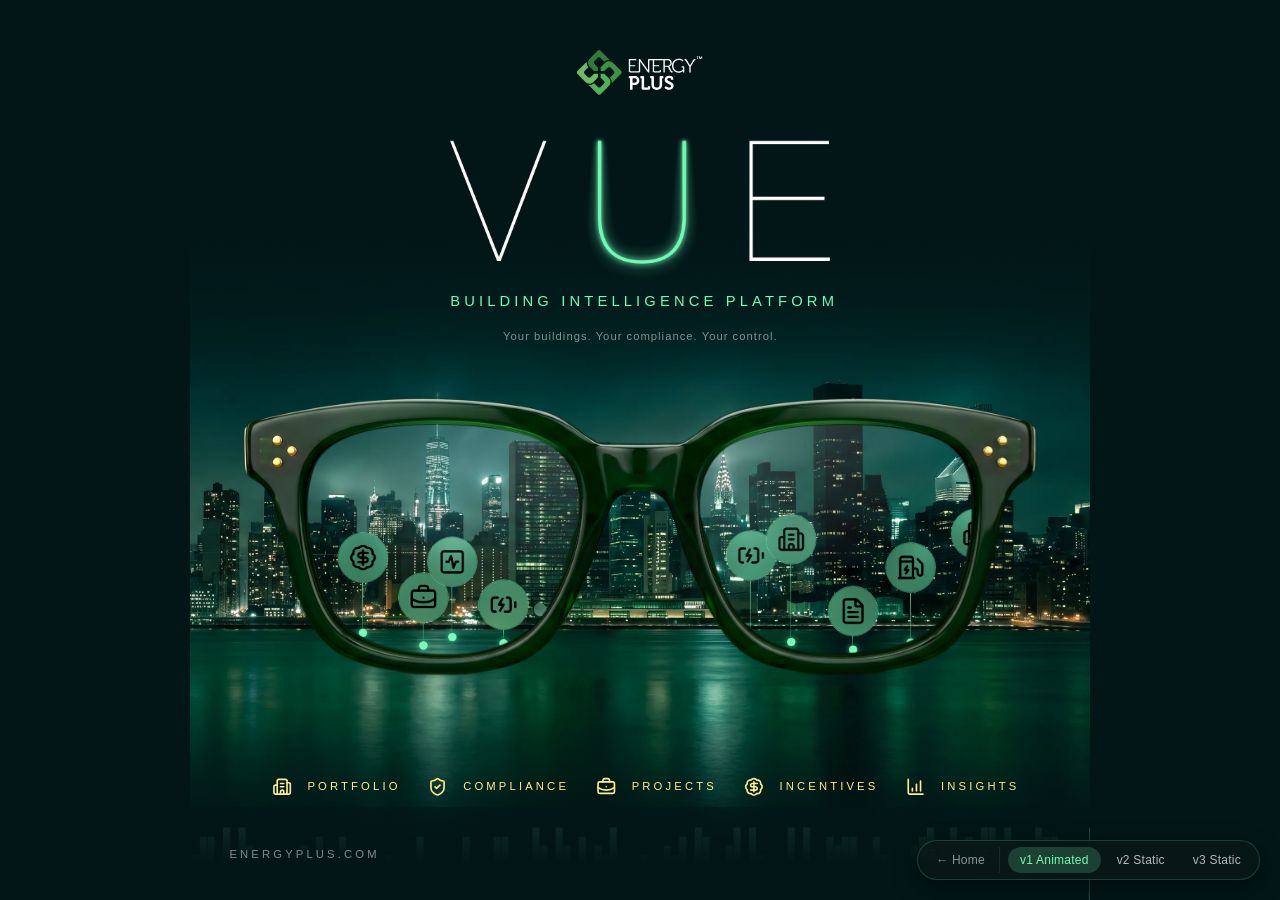
==== concepts/v1/index.html @ c151f2ad "v1: seamless panorama via mirror-flip every other copy The panorama track now contains 4 alternating" ====
<!DOCTYPE html>
<html lang="en">
<head>
<meta charset="UTF-8">
<meta name="viewport" content="width=device-width, initial-scale=1.0">
<title>VUE — Concept v1 (Animated)</title>
<link rel="stylesheet" href="../../shared/service-menu.css">
<style>
:root {
  --bg: #021617;
  --green: #6ffbb5;
  --green-soft: #79fbba;
  --yellow: #ffec8b;
  --stage-w: 1280px;
  --stage-h: 1280px;
}

* { box-sizing: border-box; }

html, body {
  margin: 0;
  padding: 0;
  background: var(--bg);
  color: #fff;
  font-family: "Inter", -apple-system, BlinkMacSystemFont, "Segoe UI", sans-serif;
  overflow: hidden;
  height: 100%;
  width: 100%;
}

/* Viewport-fitting stage: scales 1280x1280 to whatever viewport we have, preserving aspect ratio. */
.stage-wrap {
  position: fixed;
  inset: 0;
  display: grid;
  place-items: start center;
  overflow: hidden;
  background: var(--bg);
}

.stage {
  position: relative;
  width: var(--stage-w);
  height: var(--stage-h);
  background: var(--bg);
  transform-origin: top center;
  /* dynamic scale set in JS based on viewport — origin top so scaled visual sticks to viewport top edge */
  overflow: hidden;
}

/* ---- LAYERS (back to front) ---- */

/* 1. Panorama — seamless infinite horizontal loop.
   Figma node: x=-796, y=320, w=2085, h=885.
   We use two tracks side-by-side, animate -100% on the wrapper. */
.panorama-layer {
  position: absolute;
  top: 320px;
  left: -796px;
  width: 2085px;
  height: 885px;
  overflow: hidden;
  pointer-events: none;
}

.panorama-track {
  position: absolute;
  inset: 0;
  width: 8340px; /* 4 image copies: [O][M][O][M], M = scaleX(-1) */
  height: 100%;
  display: flex;
  animation: panorama-scroll 150s linear infinite;
  will-change: transform;
}

.panorama-track img {
  width: 2085px;
  height: 100%;
  object-fit: cover;
  display: block;
  flex: 0 0 2085px;
}

/* Every other copy is horizontally flipped — adjacent edges become mirror
   reflections of the same column, so the seam disappears completely. */
.panorama-track img.flip { transform: scaleX(-1); }

@keyframes panorama-scroll {
  from { transform: translate3d(0, 0, 0); }
  to   { transform: translate3d(-4170px, 0, 0); } /* one [O][M] unit */
}

/* Top + bottom gradient fade (from Figma linear-gradient overlay on the panorama) */
.panorama-fade {
  position: absolute;
  top: 320px;
  left: 0;
  width: 1280px;
  height: 885px;
  pointer-events: none;
  background:
    linear-gradient(180deg, rgb(2,22,23) 0%, rgba(2,22,23,0) 25.8%),
    linear-gradient(0deg,   rgb(2,22,23) 0%, rgba(2,22,23,0) 22.5%);
}

/* 2. Pins container — clipped by mask, sits between fade and glasses */
.pins-layer {
  position: absolute;
  top: 563px;
  left: 76.05px;
  width: 1126.897px;
  height: 399px;
  pointer-events: none;
  -webkit-mask-image: url(../../assets/Mask.png);
          mask-image: url(../../assets/Mask.png);
  -webkit-mask-size: 100% 100%;
          mask-size: 100% 100%;
  -webkit-mask-repeat: no-repeat;
          mask-repeat: no-repeat;
}

/* Pins move in LOCKSTEP with the panorama. Track is 2× the panorama unit
   ([O][M] = 4170 wide × 2 = 8340), scrolls -4170 in 150s — same px/s as
   panorama-track. Each pin sits over a CONSTANT panorama-track X over time. */
.pins-track {
  position: absolute;
  top: 0;
  left: 0;
  width: 8340px;
  height: 100%;
  animation: pins-scroll 150s linear infinite;
  will-change: transform;
}

@keyframes pins-scroll {
  from { transform: translate3d(0, 0, 0); }
  to   { transform: translate3d(-4170px, 0, 0); }
}

.pin {
  position: absolute;
  width: 72px;
  /* height varies; set inline */
  transform-origin: center bottom;
}

.pin__circle {
  position: absolute;
  top: 0;
  left: 0;
  width: 72px;
  height: 72px;
  border-radius: 50%;
  background: transparent;
  border: 1px solid rgba(121, 251, 186, 0.5);
  display: grid;
  place-items: center;
  overflow: hidden;
  animation: pin-float 3s ease-in-out infinite;
  will-change: transform;
}

/* Green frosted-glass tint over the blur. Sits between blur-bg (z:0) and icon (z:2). */
.pin__circle::after {
  content: '';
  position: absolute;
  inset: 0;
  background: rgba(121, 251, 186, 0.43);
  pointer-events: none;
  z-index: 1;
}

/* Real blur of the panorama behind the pin — fallback for browsers/contexts
   where backdrop-filter doesn't render visibly (e.g. inside masked ancestors).
   We render an actual copy of Panorama.webp positioned to align with where the
   pin sits on the panorama, then CSS-blur it. */
.pin__blur-bg {
  position: absolute;
  inset: -20px;
  background-image: url(../../assets/Panorama.webp);
  background-size: 2085px 885px;
  background-repeat: repeat-x;
  filter: blur(16px);
  pointer-events: none;
  z-index: 0;
}

@keyframes pin-float {
  0%, 100% { transform: translate3d(0, -3px, 0); }
  50%      { transform: translate3d(0, 5px, 0); }
}

.pin__circle img {
  position: relative;
  z-index: 2;
  width: 40px;
  height: 40px;
  display: block;
  pointer-events: none;
  user-select: none;
}

.pin__line {
  position: absolute;
  top: 72px;
  left: 35px;
  width: 1px;
  background: linear-gradient(180deg, rgba(121,251,186,0.85) 0%, rgba(121,251,186,0.3) 100%);
}

.pin__dot {
  position: absolute;
  left: 30px;
  width: 12px;
  height: 12px;
  border-radius: 50%;
  background: var(--green-soft);
  box-shadow: 0 0 8px rgba(121,251,186,0.7);
}

/* 3. Glasses + Reflections — overlay the lenses, sit on top of pins */
.glasses-img,
.reflections-img {
  position: absolute;
  top: 563px;
  left: 76.05px;
  width: 1126.897px;
  height: 399px;
  pointer-events: none;
  user-select: none;
}

.reflections-img {
  mix-blend-mode: screen;
  opacity: 0.95;
}

/* 4. STATIC TEXT + LOGOS */

.ep-logo {
  position: absolute;
  top: 71px;
  left: 550px;
  width: 179.38px;
  height: 64px;
}

.ep-logo img {
  display: block;
  width: 100%;
  height: 100%;
}

.vue-wordmark {
  position: absolute;
  top: 145px;
  left: 369px;
  width: 543px;
  height: 280px;
  pointer-events: none;
  user-select: none;
}

.vue-wordmark img {
  display: block;
  width: 100%;
  height: 100%;
  object-fit: contain;
}

.subtitle {
  position: absolute;
  top: 415px;
  left: 370px;
  width: 542px;
  height: 25px;
  text-align: center;
  font-family: "Inter", sans-serif;
  font-weight: 400;
  font-size: 21px;
  line-height: 1.2;
  letter-spacing: 5.88px;
  color: var(--green);
  text-transform: uppercase;
  white-space: nowrap;
}

.tagline {
  position: absolute;
  top: 468px;
  left: 435px;
  width: 411px;
  height: 19px;
  text-align: center;
  font-family: "Inter", sans-serif;
  font-weight: 400;
  font-size: 16px;
  line-height: 1.2;
  color: rgba(255,255,255,0.5);
  letter-spacing: 1.44px;
  white-space: nowrap;
}

/* Brand strip — 5 icon+text pairs (icons sourced from assets/lucide/*.svg via CSS mask) */
.brand-strip {
  position: absolute;
  top: 1099px;
  left: 111px;
  width: 1041px;
  height: 40px;
  display: flex;
  gap: 33px;
  align-items: center;
}

.brand-strip .brand-item {
  display: inline-flex;
  align-items: center;
  gap: 16px;
}

.brand-strip .brand-icon {
  width: 40px;
  height: 40px;
  flex: 0 0 40px;
  background-color: var(--yellow);
  -webkit-mask-position: center;
          mask-position: center;
  -webkit-mask-repeat: no-repeat;
          mask-repeat: no-repeat;
  -webkit-mask-size: 28px 28px; /* icon body 24×24 scaled to 28 inside 40 box, matching Figma inset ~12.5% */
          mask-size: 28px 28px;
}

.brand-icon--portfolio  { -webkit-mask-image: url(../../assets/lucide/lucide_building-2.svg);              mask-image: url(../../assets/lucide/lucide_building-2.svg); }
.brand-icon--compliance { -webkit-mask-image: url(../../assets/lucide/lucide_shield-check.svg);            mask-image: url(../../assets/lucide/lucide_shield-check.svg); }
.brand-icon--projects   { -webkit-mask-image: url(../../assets/lucide/lucide_briefcase-business.svg);      mask-image: url(../../assets/lucide/lucide_briefcase-business.svg); }
.brand-icon--incentives { -webkit-mask-image: url(../../assets/lucide/lucide_badge-dollar-sign.svg);       mask-image: url(../../assets/lucide/lucide_badge-dollar-sign.svg); }
.brand-icon--insights   { -webkit-mask-image: url(../../assets/lucide/lucide_chart-column-increasing.svg); mask-image: url(../../assets/lucide/lucide_chart-column-increasing.svg); }

.brand-strip span {
  font-family: "Inter", sans-serif;
  font-weight: 400;
  font-size: 16px;
  line-height: 1.2;
  letter-spacing: 4.48px;
  color: var(--yellow);
  text-transform: uppercase;
  white-space: nowrap;
}

/* Bottom city silhouette + footer */
.city-silhouette {
  position: absolute;
  top: 1177px;
  left: -8px;
  width: 1297px;
  height: 103px;
  display: flex;
  gap: 1px;
  align-items: flex-end;
  pointer-events: none;
}

.city-silhouette .bar {
  width: 10px;
  background: rgba(121,251,186,0.30);
  flex: 0 0 10px;
}

.footer {
  position: absolute;
  top: 1148px;
  left: 0;
  width: 1278px;
  height: 132px;
  background: linear-gradient(180deg, rgba(2,22,23,0.6) 0%, rgba(2,22,23,1) 60%);
}

.footer-text {
  position: absolute;
  top: 1205px;
  height: 19px;
  font-family: "Inter", sans-serif;
  font-weight: 400;
  font-size: 16px;
  line-height: 1.2;
  letter-spacing: 4.48px;
  color: rgba(255,255,255,0.5);
  text-transform: uppercase;
  white-space: nowrap;
}

.footer-left  { left: 56px;   width: 206px; }
.footer-right { left: 1039px; width: 177px; text-align: right; }

</style>
</head>
<body>

<div class="stage-wrap">
  <div class="stage" id="stage">

    <!-- 1. Panorama — 4 copies alternating original / horizontally flipped.
         The seam between adjacent copies is invisible because each junction
         is a mirror of the same edge column. -->
    <div class="panorama-layer">
      <div class="panorama-track">
        <img src="../../assets/Panorama.webp" alt="">
        <img class="flip" src="../../assets/Panorama.webp" alt="" aria-hidden="true">
        <img src="../../assets/Panorama.webp" alt="" aria-hidden="true">
        <img class="flip" src="../../assets/Panorama.webp" alt="" aria-hidden="true">
      </div>
    </div>
    <div class="panorama-fade"></div>

    <!-- 2. Pins (clipped by mask) -->
    <div class="pins-layer">
      <div class="pins-track" id="pinsTrack"></div>
    </div>

    <!-- 3. Glasses + Reflections -->
    <img class="glasses-img"     src="../../assets/Glasses.webp"     alt="">
    <img class="reflections-img" src="../../assets/Reflections.png" alt="">

    <!-- 4. Top: EP logo -->
    <div class="ep-logo">
      <img src="../../assets/EP_Logo.svg" alt="EnergyPlus">
    </div>

    <!-- 5. VUE logo (PNG, neon U) -->
    <div class="vue-wordmark">
      <img src="../../assets/VUE-Logo.png" alt="VUE">
    </div>

    <!-- 6. Subtitle + tagline -->
    <div class="subtitle">Building Intelligence Platform</div>
    <div class="tagline">Your buildings. Your compliance. Your control.</div>

    <!-- 7. Brand strip -->
    <div class="brand-strip">
      <div class="brand-item">
        <div class="brand-icon brand-icon--portfolio"></div>
        <span>Portfolio</span>
      </div>
      <div class="brand-item">
        <div class="brand-icon brand-icon--compliance"></div>
        <span>Compliance</span>
      </div>
      <div class="brand-item">
        <div class="brand-icon brand-icon--projects"></div>
        <span>Projects</span>
      </div>
      <div class="brand-item">
        <div class="brand-icon brand-icon--incentives"></div>
        <span>Incentives</span>
      </div>
      <div class="brand-item">
        <div class="brand-icon brand-icon--insights"></div>
        <span>Insights</span>
      </div>
    </div>

    <!-- 8. City silhouette + footer -->
    <div class="city-silhouette" id="citySilhouette"></div>
    <div class="footer"></div>
    <div class="footer-text footer-left">energyplus.com</div>
    <div class="footer-text footer-right">#ENJOYTHEVUE</div>

  </div>
</div>

<!-- Service menu config -->
<script>
  window.PREVIEW_CONCEPTS = [
    { id: 'v1', label: 'v1 Animated', href: '../v1/' },
    { id: 'v2', label: 'v2 Static',   href: '../v2/' },
    { id: 'v3', label: 'v3 Static',   href: '../v3/' }
  ];
  window.PREVIEW_CURRENT = 'v1';
  window.PREVIEW_HOME    = '../../';
</script>
<script src="../../shared/service-menu.js" defer></script>

<script>
/* ----- Stage scaling to viewport ----- */
function resizeStage () {
  var stage = document.getElementById('stage');
  if (!stage) return;
  var scale = Math.min(window.innerWidth / 1280, window.innerHeight / 1280);
  stage.style.transform = 'scale(' + scale + ')';
}
window.addEventListener('resize', resizeStage);
resizeStage();

/* ----- City silhouette bars: replicate Figma 120 bars with the same height distribution ----- */
(function buildCitySilhouette () {
  var heights = [25,64,90,90,51,103,51,103,77,64,12,12,12,25,64,77,25,90,51,12,90,51,51,12,51,51,64,25,12,25,90,25,38,25,12,38,90,51,51,12,90,90,51,38,38,103,77,25,103,77,38,90,25,77,64,103,25,25,51,64,51,12,77,64,90,25,103,90,12,38,77,103,38,103,64,25,12,51,103,51,103,38,51,90,77,90,90,38,25,90,64,25,12,51,77,90,103,64,38,103,51,90,25,103,103,12,103,51,51,38,103,90,90,12,12,25,12,103,77,12];
  var c = document.getElementById('citySilhouette');
  for (var i = 0; i < heights.length; i++) {
    var b = document.createElement('div');
    b.className = 'bar';
    b.style.height = heights[i] + 'px';
    c.appendChild(b);
  }
})();

/* ----- Pins generation ----- */
(function buildPins () {
  var track   = document.getElementById('pinsTrack');
  /* Track is 8340 wide = 2× one [O][M] unit (each 4170). Distribute pins across
     0..4170, DUPLICATE at 4170..8340 for seamless loop. Track scrolls -4170 in
     150s, matching panorama exactly → pins stay locked to panorama. */
  var halfW   = 4170;
  var pinH    = [12, 25, 38, 51, 64, 77, 90, 103];
  var icons   = [
    'shield-check', 'building-2', 'briefcase-business',
    'badge-dollar-sign', 'chart-column-increasing', 'battery-charging',
    'ev-charger', 'file-text', 'network', 'square-activity'
  ];

  /* Seeded pseudo-random for deterministic layout */
  var seed = 1337;
  function rand() {
    seed = (seed * 9301 + 49297) % 233280;
    return seed / 233280;
  }

  var pinCount = 52; /* density unchanged: ~14 pins visible at any time in the 1126.897-wide lens viewport */
  /* Distribute evenly across the half-width with jitter */
  var spacing = halfW / pinCount;

  function makePin(xWithinHalf, side, idx) {
    var pin = document.createElement('div');
    pin.className = 'pin';
    var lineH = pinH[Math.floor(rand() * pinH.length)];
    var height = 72 + lineH + 12; /* circle + line + dot */
    pin.style.height = height + 'px';
    /* Anchor pin BOTTOM to the lower band of the lens — dot ends ~30-60px from mask bottom */
    var bottomFromMaskBottom = 30 + rand() * 30;  /* dot sits 30-60px above mask bottom */
    pin.style.top  = (399 - height - bottomFromMaskBottom) + 'px';
    pin.style.left = (side * halfW + xWithinHalf) + 'px';

    var circle = document.createElement('div');
    circle.className = 'pin__circle';
    /* random phase + duration */
    var phase = (rand() * 3).toFixed(2);
    var dur   = (2.2 + rand() * 1.8).toFixed(2);
    circle.style.animationDelay    = '-' + phase + 's';
    circle.style.animationDuration = dur + 's';

    /* Blurred panorama bg — fakes "backdrop-blur" reliably even inside masks.
       Position the panorama image (2085×885) so the spot under the pin lands
       at the circle's CENTER. Center of circle in blur-bg coords is (56, 56)
       because blur-bg has inset:-20 (shifts circle (36,36) center to 56,56).
       Modulo 2085 wraps long-track pin positions into the single image. */
    var panTrackX = 872.05 + xWithinHalf;     /* X on the [O][M][O][M] track */
    var panImageX = panTrackX % 2085;         /* X within a single image */
    var panY = 243 + (399 - height - bottomFromMaskBottom);
    var bg = document.createElement('div');
    bg.className = 'pin__blur-bg';
    bg.style.backgroundPosition = (56 - panImageX) + 'px ' + (56 - panY) + 'px';
    circle.appendChild(bg);

    var iconName = icons[Math.floor(rand() * icons.length)];
    var iconImg = document.createElement('img');
    iconImg.src = '../../assets/lucide/lucide_' + iconName + '.svg';
    iconImg.alt = '';
    iconImg.loading = 'eager';
    circle.appendChild(iconImg);

    var line = document.createElement('div');
    line.className = 'pin__line';
    line.style.height = lineH + 'px';

    var dot = document.createElement('div');
    dot.className = 'pin__dot';
    dot.style.top = (72 + lineH + 1) + 'px';

    pin.appendChild(circle);
    pin.appendChild(line);
    pin.appendChild(dot);
    return pin;
  }

  for (var i = 0; i < pinCount; i++) {
    var jitter = (rand() - 0.5) * spacing * 0.7;
    var x = spacing * (i + 0.5) + jitter;
    /* Save current rand state to reuse identical params for the duplicate */
    var stateBefore = seed;
    track.appendChild(makePin(x, 0, i));
    /* reset seed so duplicate uses the same icon / size / position offsets */
    seed = stateBefore;
    track.appendChild(makePin(x, 1, i));
  }
})();
</script>

</body>
</html>
---- shared/service-menu.css ----
/* Floating chip navigator — bottom-right corner. Reads config from window.PREVIEW_* globals. */
.service-menu {
  position: fixed;
  bottom: 20px;
  right: 20px;
  z-index: 9999;
  display: flex;
  align-items: center;
  gap: 4px;
  padding: 6px;
  border-radius: 999px;
  background: rgba(8, 24, 22, 0.85);
  backdrop-filter: blur(12px);
  -webkit-backdrop-filter: blur(12px);
  border: 1px solid rgba(121, 251, 186, 0.18);
  font-family: -apple-system, BlinkMacSystemFont, "Inter", "Segoe UI", sans-serif;
  font-size: 12px;
  letter-spacing: 0.02em;
  box-shadow: 0 8px 24px rgba(0, 0, 0, 0.4);
  pointer-events: auto;
}

.service-menu a,
.service-menu .service-menu__current {
  display: inline-flex;
  align-items: center;
  padding: 6px 12px;
  border-radius: 999px;
  color: rgba(255, 255, 255, 0.7);
  text-decoration: none;
  transition: background 120ms ease, color 120ms ease;
  white-space: nowrap;
}

.service-menu a:hover {
  background: rgba(121, 251, 186, 0.12);
  color: #ffffff;
}

.service-menu .service-menu__current {
  background: rgba(121, 251, 186, 0.18);
  color: #6ffbb5;
}

.service-menu .service-menu__home {
  color: rgba(255, 255, 255, 0.55);
  border-right: 1px solid rgba(255, 255, 255, 0.08);
  border-radius: 999px 0 0 999px;
  padding-right: 14px;
  margin-right: 4px;
}

.service-menu .service-menu__home:hover {
  color: #ffffff;
  background: transparent;
}

@media (max-width: 480px) {
  .service-menu {
    bottom: 12px;
    right: 12px;
    font-size: 11px;
  }
  .service-menu a,
  .service-menu .service-menu__current {
    padding: 5px 9px;
  }
}
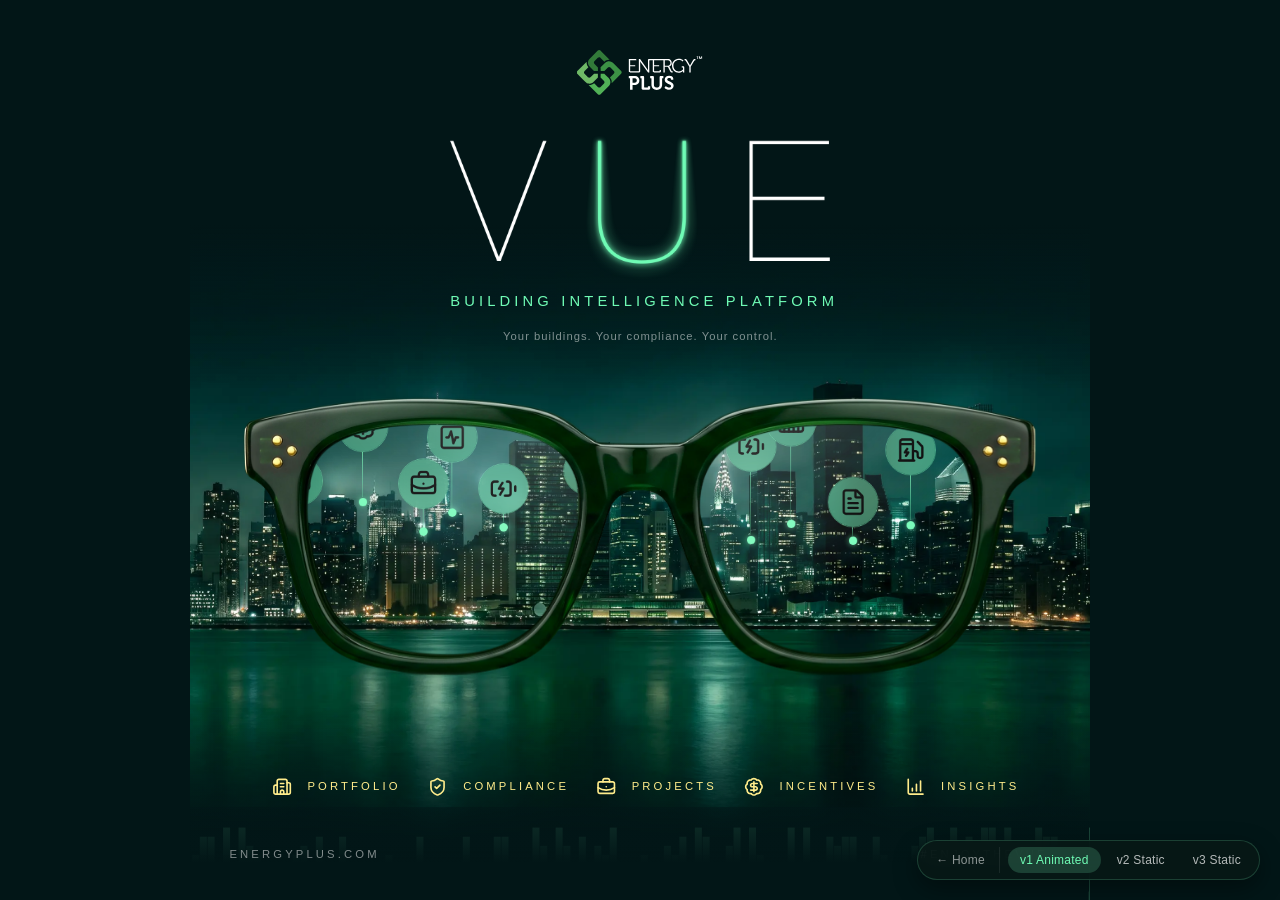
==== commit 14c36998: "v1: anchor pin dots to city skyline, not the water bottomFromMaskBottom: 30-60 → 180-250. Dot bottom" ====
--- a/concepts/v1/index.html
+++ b/concepts/v1/index.html
@@ -536,8 +536,11 @@
     var lineH = pinH[Math.floor(rand() * pinH.length)];
     var height = 72 + lineH + 12; /* circle + line + dot */
     pin.style.height = height + 'px';
-    /* Anchor pin BOTTOM to the lower band of the lens — dot ends ~30-60px from mask bottom */
-    var bottomFromMaskBottom = 30 + rand() * 30;  /* dot sits 30-60px above mask bottom */
+    /* Anchor pin DOT onto the city skyline (rooftops), NOT the water below.
+       Mask is 399px tall; horizon sits roughly at lens Y ~280, building tops
+       around Y ~140. Place dot bottom in lens Y 150-220 so pins "stick" into
+       buildings, not water. */
+    var bottomFromMaskBottom = 180 + rand() * 70;  /* dot bottom at lens Y 149-219 */
     pin.style.top  = (399 - height - bottomFromMaskBottom) + 'px';
     pin.style.left = (side * halfW + xWithinHalf) + 'px';
 
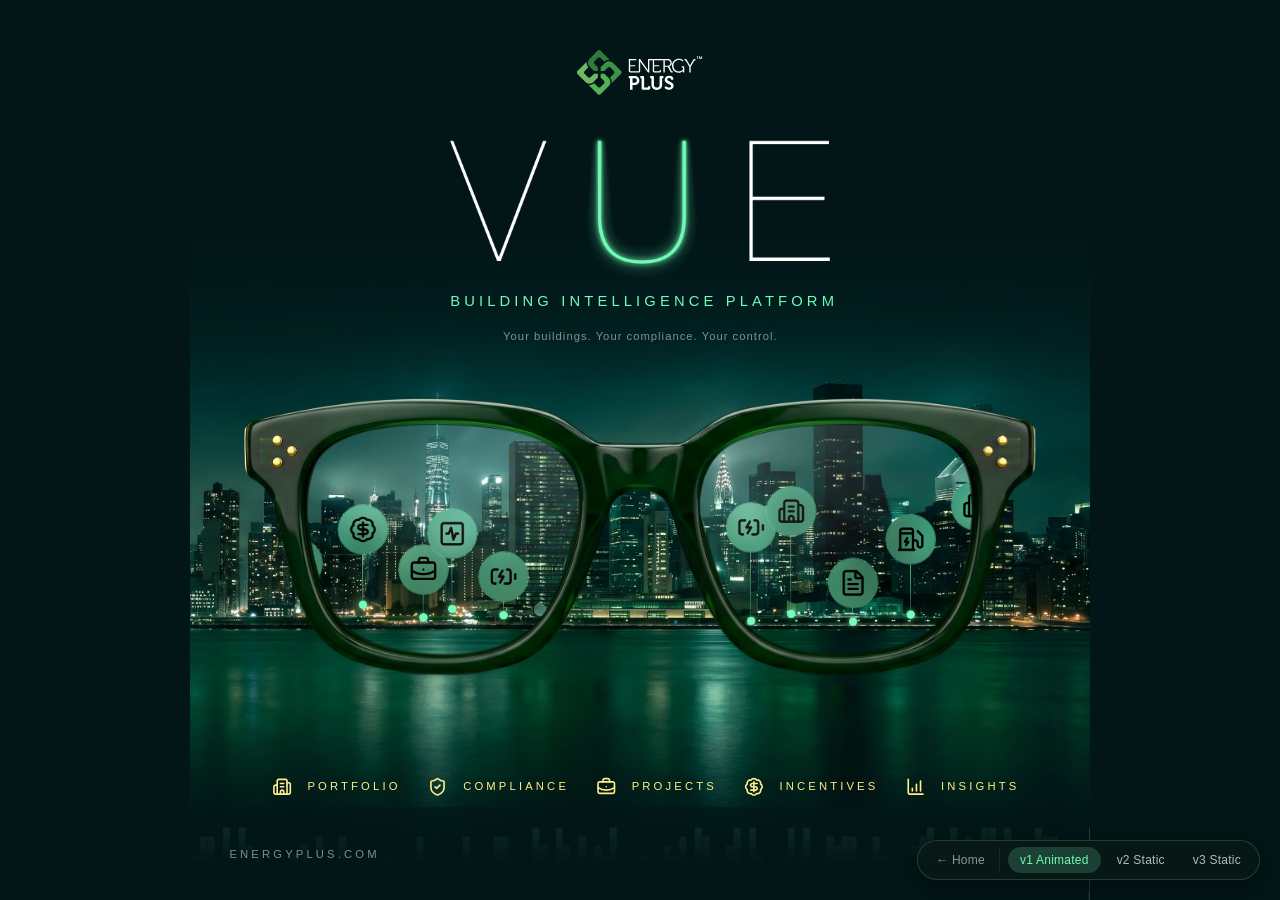
==== commit 3e52eab5: "v1: revert pin lift to +40px from original (was 140px too high) bottomFromMaskBottom: 180-250 → 70-1" ====
--- a/concepts/v1/index.html
+++ b/concepts/v1/index.html
@@ -536,11 +536,9 @@
     var lineH = pinH[Math.floor(rand() * pinH.length)];
     var height = 72 + lineH + 12; /* circle + line + dot */
     pin.style.height = height + 'px';
-    /* Anchor pin DOT onto the city skyline (rooftops), NOT the water below.
-       Mask is 399px tall; horizon sits roughly at lens Y ~280, building tops
-       around Y ~140. Place dot bottom in lens Y 150-220 so pins "stick" into
-       buildings, not water. */
-    var bottomFromMaskBottom = 180 + rand() * 70;  /* dot bottom at lens Y 149-219 */
+    /* Anchor pin bottom 70-100px above mask bottom — raised by 40px from the
+       original 30-60 to lift dots off the water onto the waterline/lower buildings. */
+    var bottomFromMaskBottom = 70 + rand() * 30;  /* dot bottom at lens Y 299-329 */
     pin.style.top  = (399 - height - bottomFromMaskBottom) + 'px';
     pin.style.left = (side * halfW + xWithinHalf) + 'px';
 
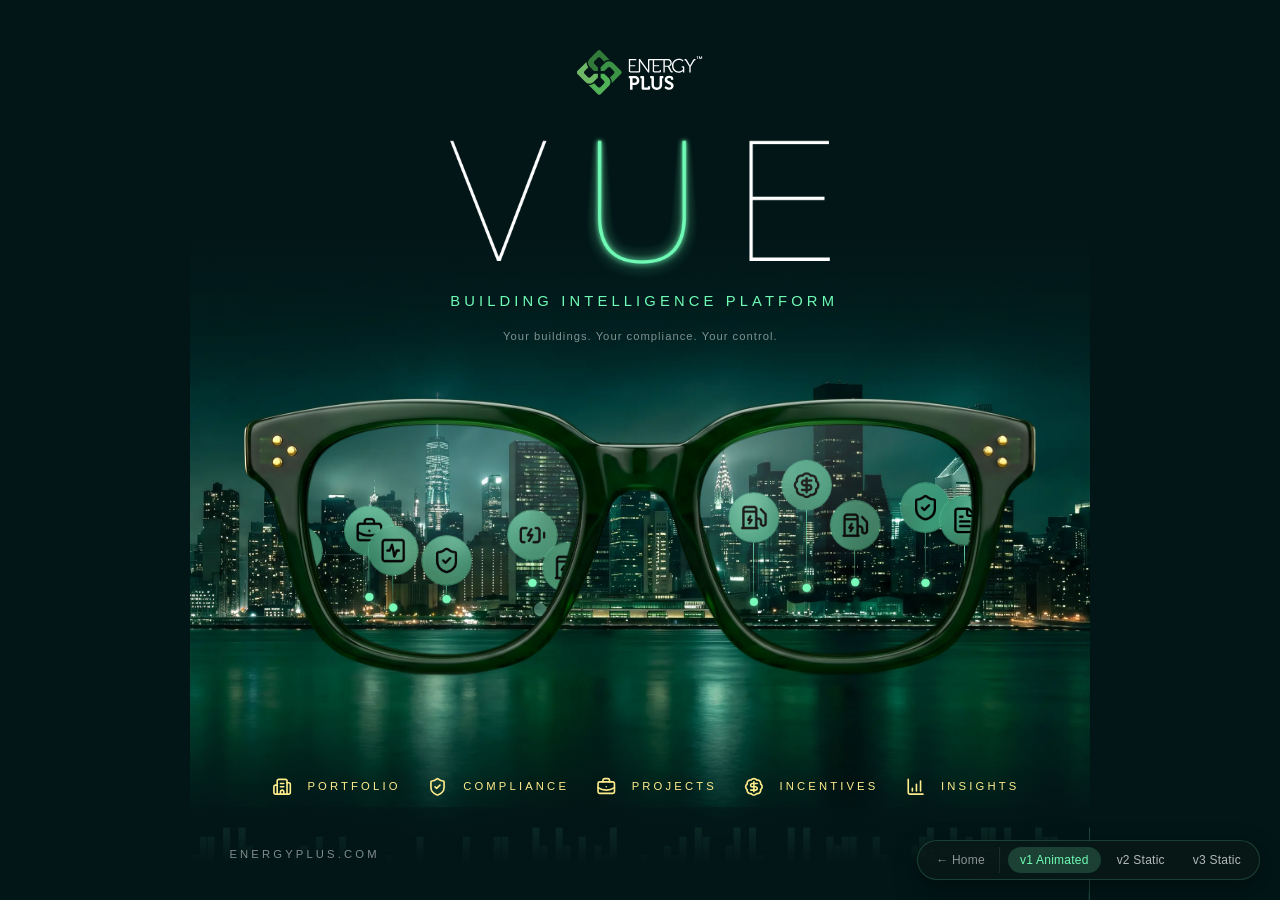
==== commit 7d4c6288: "v1: pin line now stretches with circle float; raise +15; wider dot-Y random Circle/line sync — the o" ====
--- a/concepts/v1/index.html
+++ b/concepts/v1/index.html
@@ -156,8 +156,8 @@
   display: grid;
   place-items: center;
   overflow: hidden;
-  animation: pin-float 3s ease-in-out infinite;
   will-change: transform;
+  /* float animation now driven per-pin via WAAPI so the line can stretch in sync */
 }
 
 /* Green frosted-glass tint over the blur. Sits between blur-bg (z:0) and icon (z:2). */
@@ -183,11 +183,6 @@
   filter: blur(16px);
   pointer-events: none;
   z-index: 0;
-}
-
-@keyframes pin-float {
-  0%, 100% { transform: translate3d(0, -3px, 0); }
-  50%      { transform: translate3d(0, 5px, 0); }
 }
 
 .pin__circle img {
@@ -536,19 +531,19 @@
     var lineH = pinH[Math.floor(rand() * pinH.length)];
     var height = 72 + lineH + 12; /* circle + line + dot */
     pin.style.height = height + 'px';
-    /* Anchor pin bottom 70-100px above mask bottom — raised by 40px from the
-       original 30-60 to lift dots off the water onto the waterline/lower buildings. */
-    var bottomFromMaskBottom = 70 + rand() * 30;  /* dot bottom at lens Y 299-329 */
+    /* Anchor pin bottom 85-135px above mask bottom. Raised +15 from previous
+       70-100 base, randomization spread widened 30→50 so dots vary more. */
+    var bottomFromMaskBottom = 85 + rand() * 50;  /* dot bottom at lens Y 264-314 */
     pin.style.top  = (399 - height - bottomFromMaskBottom) + 'px';
     pin.style.left = (side * halfW + xWithinHalf) + 'px';
 
     var circle = document.createElement('div');
     circle.className = 'pin__circle';
-    /* random phase + duration */
-    var phase = (rand() * 3).toFixed(2);
-    var dur   = (2.2 + rand() * 1.8).toFixed(2);
-    circle.style.animationDelay    = '-' + phase + 's';
-    circle.style.animationDuration = dur + 's';
+    /* per-pin float params, applied via WAAPI below so line can stretch in sync */
+    var phase    = rand() * 3;          /* 0-3s phase offset */
+    var dur      = 2.2 + rand() * 1.8;  /* 2.2-4.0s period */
+    var floatUp  = 3 + rand() * 4;      /* 3-7px up from rest */
+    var floatDn  = 3 + rand() * 4;      /* 3-7px down from rest */
 
     /* Blurred panorama bg — fakes "backdrop-blur" reliably even inside masks.
        Position the panorama image (2085×885) so the spot under the pin lands
@@ -573,6 +568,7 @@
     var line = document.createElement('div');
     line.className = 'pin__line';
     line.style.height = lineH + 'px';
+    line.style.top = '72px';
 
     var dot = document.createElement('div');
     dot.className = 'pin__dot';
@@ -581,6 +577,22 @@
     pin.appendChild(circle);
     pin.appendChild(line);
     pin.appendChild(dot);
+
+    /* Synced float: circle moves -floatUp..+floatDn; line top + height adjust
+       so the line's BOTTOM stays fixed at (72+lineH) and the line's TOP keeps
+       touching the circle's bottom. Dot is untouched (anchored to building). */
+    var timing = { duration: dur * 1000, delay: -phase * 1000, iterations: Infinity, easing: 'ease-in-out' };
+    circle.animate([
+      { transform: 'translate3d(0, ' + (-floatUp) + 'px, 0)' },
+      { transform: 'translate3d(0, ' + ( floatDn) + 'px, 0)' },
+      { transform: 'translate3d(0, ' + (-floatUp) + 'px, 0)' }
+    ], timing);
+    line.animate([
+      { top: (72 - floatUp) + 'px', height: (lineH + floatUp) + 'px' },
+      { top: (72 + floatDn) + 'px', height: (lineH - floatDn) + 'px' },
+      { top: (72 - floatUp) + 'px', height: (lineH + floatUp) + 'px' }
+    ], timing);
+
     return pin;
   }
 
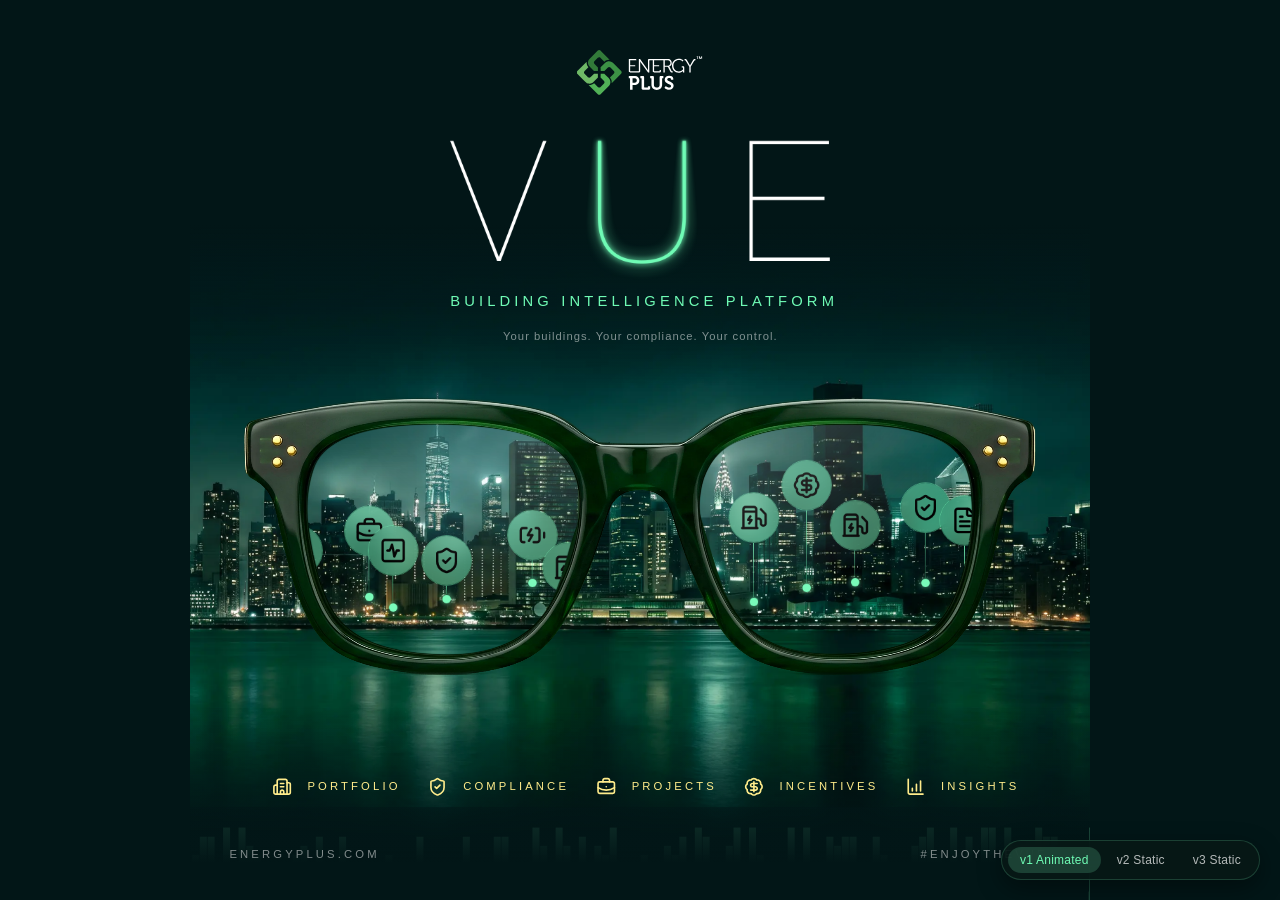
==== commit 68fffffc: "Pin float: wider amplitude + slower duration + smoother easing Remove dashboard launcher (root → /co" ====
--- a/concepts/v1/index.html
+++ b/concepts/v1/index.html
@@ -540,10 +540,11 @@
     var circle = document.createElement('div');
     circle.className = 'pin__circle';
     /* per-pin float params, applied via WAAPI below so line can stretch in sync */
-    var phase    = rand() * 3;          /* 0-3s phase offset */
-    var dur      = 2.2 + rand() * 1.8;  /* 2.2-4.0s period */
-    var floatUp  = 3 + rand() * 4;      /* 3-7px up from rest */
-    var floatDn  = 3 + rand() * 4;      /* 3-7px down from rest */
+    var phase    = rand() * 5;          /* 0-5s phase offset */
+    var dur      = 3 + rand() * 3;      /* 3-6s period — slower → smoother */
+    var floatUp  = 6 + rand() * 6;      /* 6-12px up from rest */
+    var floatDn  = 6 + rand() * 6;      /* 6-12px down — clamped below to keep line ≥6px */
+    floatDn      = Math.min(floatDn, lineH - 6);
 
     /* Blurred panorama bg — fakes "backdrop-blur" reliably even inside masks.
        Position the panorama image (2085×885) so the spot under the pin lands
@@ -581,7 +582,7 @@
     /* Synced float: circle moves -floatUp..+floatDn; line top + height adjust
        so the line's BOTTOM stays fixed at (72+lineH) and the line's TOP keeps
        touching the circle's bottom. Dot is untouched (anchored to building). */
-    var timing = { duration: dur * 1000, delay: -phase * 1000, iterations: Infinity, easing: 'ease-in-out' };
+    var timing = { duration: dur * 1000, delay: -phase * 1000, iterations: Infinity, easing: 'cubic-bezier(0.4, 0, 0.6, 1)' };
     circle.animate([
       { transform: 'translate3d(0, ' + (-floatUp) + 'px, 0)' },
       { transform: 'translate3d(0, ' + ( floatDn) + 'px, 0)' },
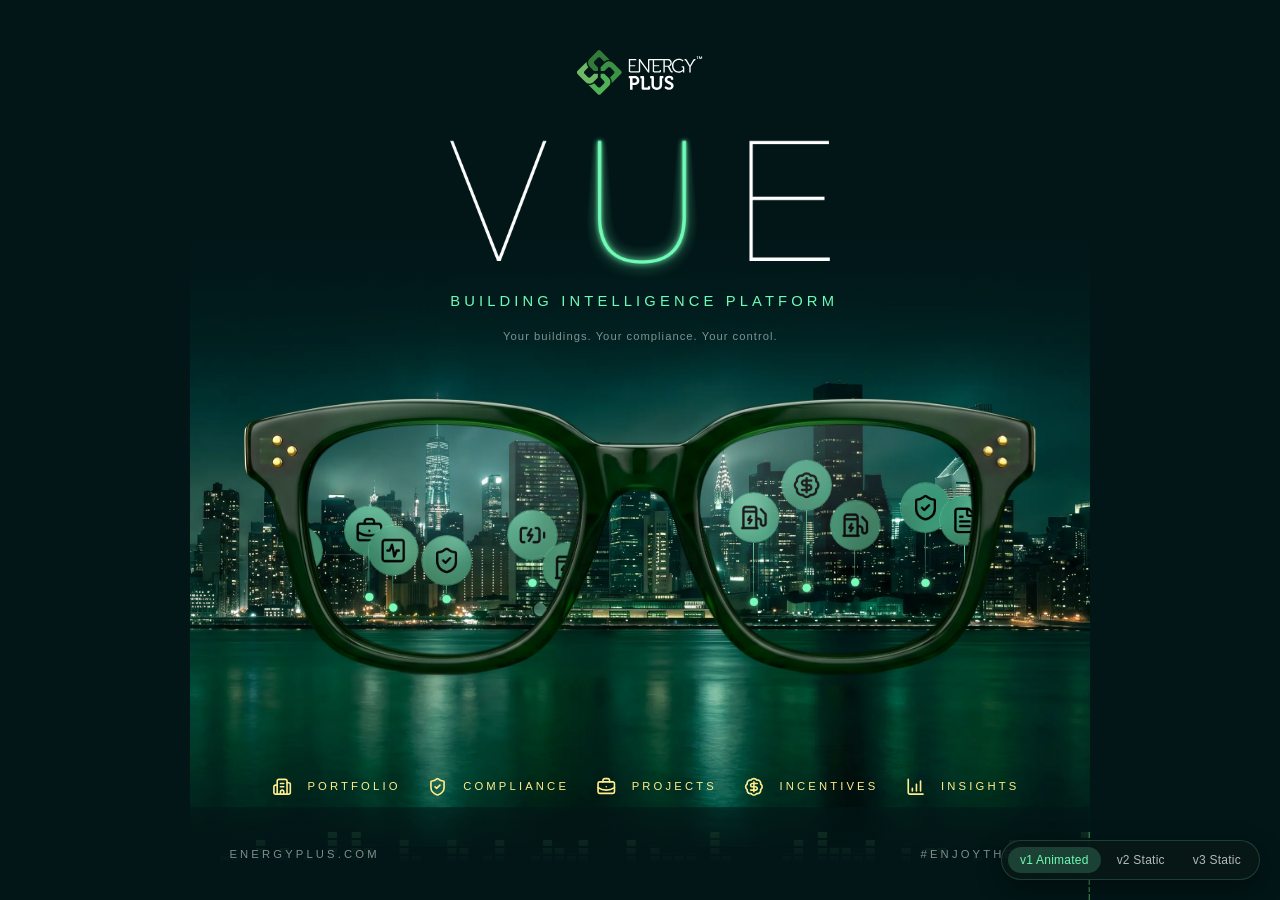
==== commit 5b17e76a: "v1: LED-equalizer bars + drop bottom panorama fade + flexbox-centered stage Stage centering — switch" ====
--- a/concepts/v1/index.html
+++ b/concepts/v1/index.html
@@ -28,12 +28,18 @@
   width: 100%;
 }
 
-/* Viewport-fitting stage: scales 1280x1280 to whatever viewport we have, preserving aspect ratio. */
+/* Viewport-fitting stage: scales 1280x1280 to whatever viewport we have, preserving aspect ratio.
+   Flexbox is more reliable than grid + place-items here — grid's place-items shorthand parsing
+   varies across browsers when keywords like "top center" are involved. */
 .stage-wrap {
   position: fixed;
-  inset: 0;
-  display: grid;
-  place-items: start center;
+  top: 0;
+  left: 0;
+  width: 100vw;
+  height: 100vh;
+  display: flex;
+  align-items: flex-start;
+  justify-content: center;
   overflow: hidden;
   background: var(--bg);
 }
@@ -42,9 +48,10 @@
   position: relative;
   width: var(--stage-w);
   height: var(--stage-h);
+  flex-shrink: 0;
   background: var(--bg);
-  transform-origin: top center;
-  /* dynamic scale set in JS based on viewport — origin top so scaled visual sticks to viewport top edge */
+  transform-origin: 50% 0%;
+  /* dynamic scale set in JS based on viewport — origin (50% 0) so visual sticks to viewport top and stays horizontally centered */
   overflow: hidden;
 }
 
@@ -90,7 +97,8 @@
   to   { transform: translate3d(-4170px, 0, 0); } /* one [O][M] unit */
 }
 
-/* Top + bottom gradient fade (from Figma linear-gradient overlay on the panorama) */
+/* Top fade only — the panorama feathers into bg at the top. The bottom transitions
+   naturally into the equalizer bars + footer, no harsh gradient. */
 .panorama-fade {
   position: absolute;
   top: 320px;
@@ -98,9 +106,7 @@
   width: 1280px;
   height: 885px;
   pointer-events: none;
-  background:
-    linear-gradient(180deg, rgb(2,22,23) 0%, rgba(2,22,23,0) 25.8%),
-    linear-gradient(0deg,   rgb(2,22,23) 0%, rgba(2,22,23,0) 22.5%);
+  background: linear-gradient(180deg, rgb(2,22,23) 0%, rgba(2,22,23,0) 25.8%);
 }
 
 /* 2. Pins container — clipped by mask, sits between fade and glasses */
@@ -344,7 +350,10 @@
   white-space: nowrap;
 }
 
-/* Bottom city silhouette + footer */
+/* Bottom LED-equalizer — stacked segments (rgba blocks separated by gaps).
+   Each bar's height is animated via WAAPI so columns rise and fall like an old
+   analog equalizer responding to audio. The segmented look comes from a
+   repeating-linear-gradient inside each bar. */
 .city-silhouette {
   position: absolute;
   top: 1177px;
@@ -352,15 +361,23 @@
   width: 1297px;
   height: 103px;
   display: flex;
-  gap: 1px;
+  gap: 4px;
   align-items: flex-end;
   pointer-events: none;
 }
 
 .city-silhouette .bar {
-  width: 10px;
-  background: rgba(121,251,186,0.30);
-  flex: 0 0 10px;
+  width: 13px;
+  flex: 0 0 13px;
+  /* Segments: 8px lit + 3px gap, repeating from bottom up. */
+  background: repeating-linear-gradient(
+    to top,
+    rgba(60, 130, 80, 0.92) 0px,
+    rgba(60, 130, 80, 0.92) 8px,
+    transparent 8px,
+    transparent 11px
+  );
+  will-change: height;
 }
 
 .footer {
@@ -488,15 +505,48 @@
 window.addEventListener('resize', resizeStage);
 resizeStage();
 
-/* ----- City silhouette bars: replicate Figma 120 bars with the same height distribution ----- */
-(function buildCitySilhouette () {
-  var heights = [25,64,90,90,51,103,51,103,77,64,12,12,12,25,64,77,25,90,51,12,90,51,51,12,51,51,64,25,12,25,90,25,38,25,12,38,90,51,51,12,90,90,51,38,38,103,77,25,103,77,38,90,25,77,64,103,25,25,51,64,51,12,77,64,90,25,103,90,12,38,77,103,38,103,64,25,12,51,103,51,103,38,51,90,77,90,90,38,25,90,64,25,12,51,77,90,103,64,38,103,51,90,25,103,103,12,103,51,51,38,103,90,90,12,12,25,12,103,77,12];
+/* ----- LED equalizer bars: each column rises and falls independently ----- */
+(function buildEqualizer () {
   var c = document.getElementById('citySilhouette');
-  for (var i = 0; i < heights.length; i++) {
+  /* Container is 1297 wide. Each slot = 13 (bar) + 4 (gap) = 17 px → ~76 bars. */
+  var barCount = 76;
+  /* Snap heights to multiples of 11 (one segment = 8 + 3 gap) for clean LED look */
+  var segPx = 11;
+  var minSegs = 1;
+  var maxSegs = 9;  /* 9 segments × 11 = 99 px (just under 103 container height) */
+
+  function pickHeight() {
+    return (minSegs + Math.floor(Math.random() * (maxSegs - minSegs + 1))) * segPx;
+  }
+
+  for (var i = 0; i < barCount; i++) {
     var b = document.createElement('div');
     b.className = 'bar';
-    b.style.height = heights[i] + 'px';
+    var startH = pickHeight();
+    b.style.height = startH + 'px';
     c.appendChild(b);
+
+    /* Each bar pulses to 3 different random heights, with own phase + duration.
+       Snapped to segment multiples gives that "chunky LED" feel where columns
+       jump segment-by-segment rather than smoothly slide. ease-in-out softens
+       the jumps without losing the analog-equalizer character. */
+    var h1 = pickHeight();
+    var h2 = pickHeight();
+    var h3 = pickHeight();
+    var dur = 1800 + Math.random() * 2400;   /* 1.8-4.2s per cycle */
+    var delay = -Math.random() * dur;         /* random phase offset */
+    b.animate([
+      { height: startH + 'px' },
+      { height: h1 + 'px' },
+      { height: h2 + 'px' },
+      { height: h3 + 'px' },
+      { height: startH + 'px' }
+    ], {
+      duration: dur,
+      delay: delay,
+      iterations: Infinity,
+      easing: 'cubic-bezier(0.4, 0, 0.6, 1)'
+    });
   }
 })();
 
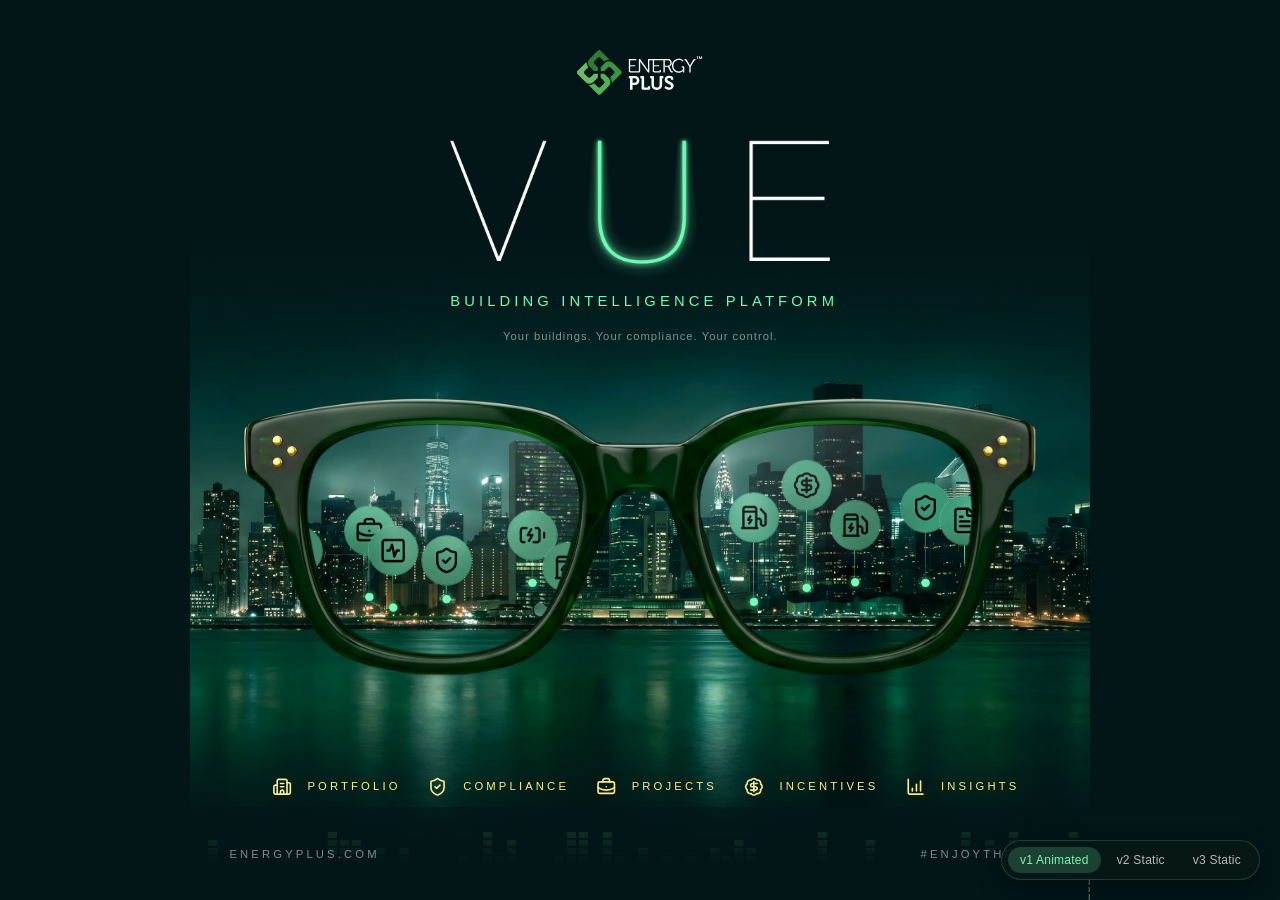
==== commit 5b6713cb: "v1: restore Figma bottom panorama fade (22.491% to dark green) Re-add the bottom gradient overlay on" ====
--- a/concepts/v1/index.html
+++ b/concepts/v1/index.html
@@ -97,8 +97,9 @@
   to   { transform: translate3d(-4170px, 0, 0); } /* one [O][M] unit */
 }
 
-/* Top fade only — the panorama feathers into bg at the top. The bottom transitions
-   naturally into the equalizer bars + footer, no harsh gradient. */
+/* Top + bottom fades — match Figma exactly: top 25.797%, bottom 22.491%.
+   The bottom fade softens the panorama's lower edge into the dark green page
+   bg so the water doesn't end abruptly. */
 .panorama-fade {
   position: absolute;
   top: 320px;
@@ -106,7 +107,9 @@
   width: 1280px;
   height: 885px;
   pointer-events: none;
-  background: linear-gradient(180deg, rgb(2,22,23) 0%, rgba(2,22,23,0) 25.8%);
+  background:
+    linear-gradient(180deg, rgb(2,22,23) 0%, rgba(2,22,23,0) 25.797%),
+    linear-gradient(0deg,   rgb(2,22,23) 0%, rgba(2,22,23,0) 22.491%);
 }
 
 /* 2. Pins container — clipped by mask, sits between fade and glasses */
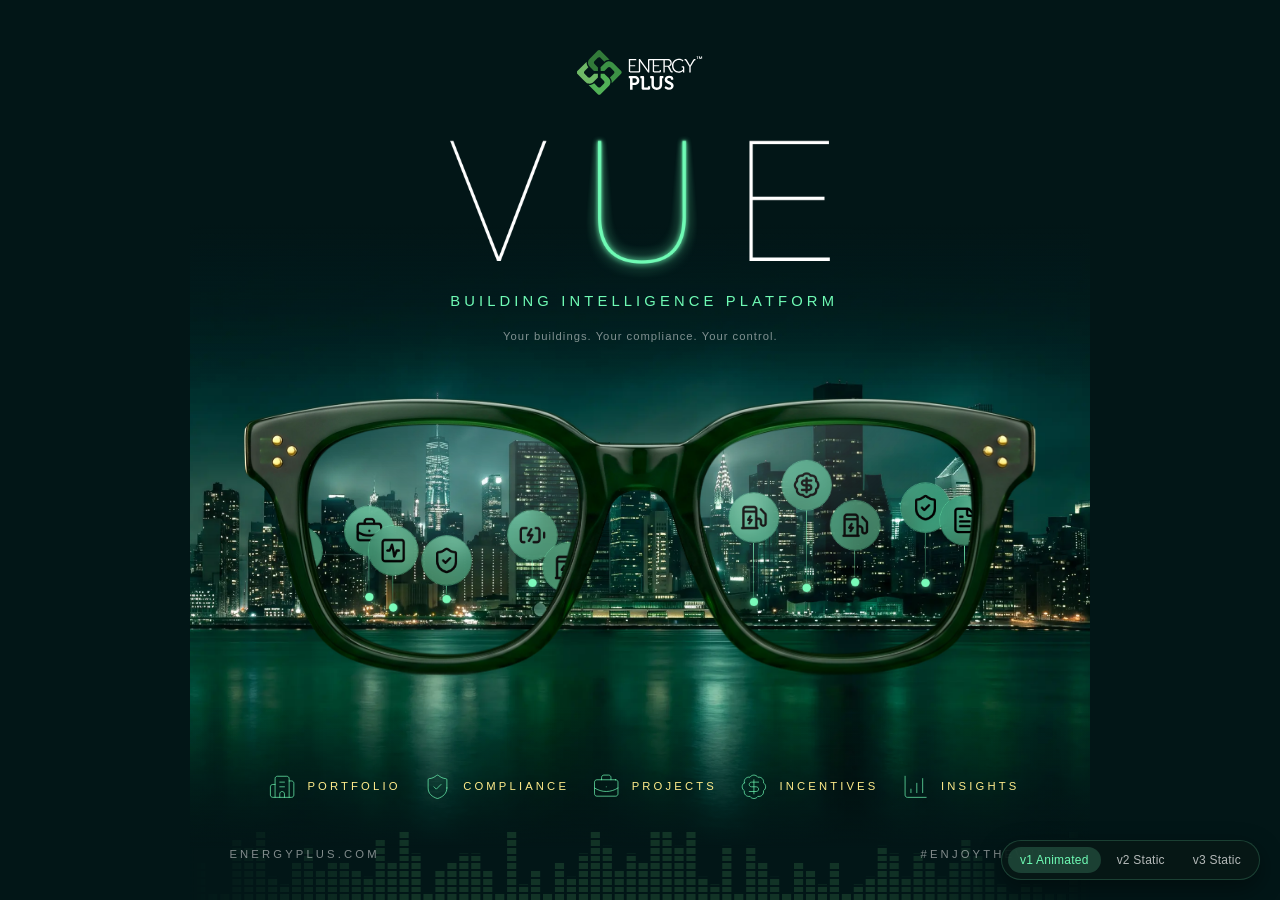
==== commit 254a3307: "Bottom area polish: equalizer mask, slower bars, green 1px brand icons Equalizer fades — replaced th" ====
--- a/concepts/v1/index.html
+++ b/concepts/v1/index.html
@@ -97,9 +97,8 @@
   to   { transform: translate3d(-4170px, 0, 0); } /* one [O][M] unit */
 }
 
-/* Top + bottom fades — match Figma exactly: top 25.797%, bottom 22.491%.
-   The bottom fade softens the panorama's lower edge into the dark green page
-   bg so the water doesn't end abruptly. */
+/* Top + bottom fade only: solid bg color → transparent. Smooth transition
+   from dark page bg into the panorama on top and bottom edges. */
 .panorama-fade {
   position: absolute;
   top: 320px;
@@ -323,24 +322,17 @@
   gap: 16px;
 }
 
+/* Inline SVG icons — vector-effect:non-scaling-stroke + stroke-width=1 gives
+   exactly 1 CSS-px stroke regardless of viewBox scaling. Stroke color = yellow. */
 .brand-strip .brand-icon {
   width: 40px;
   height: 40px;
   flex: 0 0 40px;
-  background-color: var(--yellow);
-  -webkit-mask-position: center;
-          mask-position: center;
-  -webkit-mask-repeat: no-repeat;
-          mask-repeat: no-repeat;
-  -webkit-mask-size: 28px 28px; /* icon body 24×24 scaled to 28 inside 40 box, matching Figma inset ~12.5% */
-          mask-size: 28px 28px;
-}
-
-.brand-icon--portfolio  { -webkit-mask-image: url(../../assets/lucide/lucide_building-2.svg);              mask-image: url(../../assets/lucide/lucide_building-2.svg); }
-.brand-icon--compliance { -webkit-mask-image: url(../../assets/lucide/lucide_shield-check.svg);            mask-image: url(../../assets/lucide/lucide_shield-check.svg); }
-.brand-icon--projects   { -webkit-mask-image: url(../../assets/lucide/lucide_briefcase-business.svg);      mask-image: url(../../assets/lucide/lucide_briefcase-business.svg); }
-.brand-icon--incentives { -webkit-mask-image: url(../../assets/lucide/lucide_badge-dollar-sign.svg);       mask-image: url(../../assets/lucide/lucide_badge-dollar-sign.svg); }
-.brand-icon--insights   { -webkit-mask-image: url(../../assets/lucide/lucide_chart-column-increasing.svg); mask-image: url(../../assets/lucide/lucide_chart-column-increasing.svg); }
+  display: block;
+  stroke: var(--green);
+  fill: none;
+}
+.brand-strip .brand-icon path { vector-effect: non-scaling-stroke; }
 
 .brand-strip span {
   font-family: "Inter", sans-serif;
@@ -367,6 +359,12 @@
   gap: 4px;
   align-items: flex-end;
   pointer-events: none;
+  /* Horizontal mask on the equalizer ONLY — fades bars to invisible at the
+     edges, holds at 70% opacity across the 25-75% center band. The panorama
+     + page bg show through behind, so no overlay plate is needed and there's
+     no horizontal seam where a plate would end. */
+  -webkit-mask-image: linear-gradient(90deg, transparent 0%, rgba(0,0,0,0.3) 25%, rgba(0,0,0,0.3) 75%, transparent 100%);
+          mask-image: linear-gradient(90deg, transparent 0%, rgba(0,0,0,0.3) 25%, rgba(0,0,0,0.3) 75%, transparent 100%);
 }
 
 .city-silhouette .bar {
@@ -389,8 +387,9 @@
   left: 0;
   width: 1278px;
   height: 132px;
-  background: linear-gradient(180deg, rgba(2,22,23,0.6) 0%, rgba(2,22,23,1) 60%);
-}
+  background: none;
+}
+
 
 .footer-text {
   position: absolute;
@@ -452,26 +451,41 @@
     <div class="subtitle">Building Intelligence Platform</div>
     <div class="tagline">Your buildings. Your compliance. Your control.</div>
 
-    <!-- 7. Brand strip -->
+    <!-- 7. Brand strip — inline lucide icons, 1px stroke via non-scaling-stroke -->
     <div class="brand-strip">
       <div class="brand-item">
-        <div class="brand-icon brand-icon--portfolio"></div>
+        <svg class="brand-icon" viewBox="0 0 24 24" stroke-width="1" stroke-linecap="round" stroke-linejoin="round" aria-hidden="true">
+          <path d="M10 12H14M10 8H14M14 21V18C14 17.4696 13.7893 16.9609 13.4142 16.5858C13.0391 16.2107 12.5304 16 12 16C11.4696 16 10.9609 16.2107 10.5858 16.5858C10.2107 16.9609 10 17.4696 10 18V21"/>
+          <path d="M6 10H4C3.46957 10 2.96086 10.2107 2.58579 10.5858C2.21071 10.9609 2 11.4696 2 12V19C2 19.5304 2.21071 20.0391 2.58579 20.4142C2.96086 20.7893 3.46957 21 4 21H20C20.5304 21 21.0391 20.7893 21.4142 20.4142C21.7893 20.0391 22 19.5304 22 19V9C22 8.46957 21.7893 7.96086 21.4142 7.58579C21.0391 7.21071 20.5304 7 20 7H18"/>
+          <path d="M6 21V5C6 4.46957 6.21071 3.96086 6.58579 3.58579C6.96086 3.21071 7.46957 3 8 3H16C16.5304 3 17.0391 3.21071 17.4142 3.58579C17.7893 3.96086 18 4.46957 18 5V21"/>
+        </svg>
         <span>Portfolio</span>
       </div>
       <div class="brand-item">
-        <div class="brand-icon brand-icon--compliance"></div>
+        <svg class="brand-icon" viewBox="0 0 24 24" stroke-width="1" stroke-linecap="round" stroke-linejoin="round" aria-hidden="true">
+          <path d="M20 13C20 18 16.5 20.5 12.34 21.95C12.1222 22.0238 11.8855 22.0203 11.67 21.94C7.5 20.5 4 18 4 13V5.99999C4 5.73478 4.10536 5.48042 4.29289 5.29289C4.48043 5.10535 4.73478 4.99999 5 4.99999C7 4.99999 9.5 3.79999 11.24 2.27999C11.4519 2.09899 11.7214 1.99954 12 1.99954C12.2786 1.99954 12.5481 2.09899 12.76 2.27999C14.51 3.80999 17 4.99999 19 4.99999C19.2652 4.99999 19.5196 5.10535 19.7071 5.29289C19.8946 5.48042 20 5.73478 20 5.99999V13Z"/>
+          <path d="M9 12L11 14L15 10"/>
+        </svg>
         <span>Compliance</span>
       </div>
       <div class="brand-item">
-        <div class="brand-icon brand-icon--projects"></div>
+        <svg class="brand-icon" viewBox="0 0 24 24" stroke-width="1" stroke-linecap="round" stroke-linejoin="round" aria-hidden="true">
+          <path d="M12 12H12.01M16 6V4C16 3.46957 15.7893 2.96086 15.4142 2.58579C15.0391 2.21071 14.5304 2 14 2H10C9.46957 2 8.96086 2.21071 8.58579 2.58579C8.21071 2.96086 8 3.46957 8 4V6M22 13C19.0328 14.959 15.5555 16.0033 12 16.0033C8.44445 16.0033 4.96721 14.959 2 13"/>
+          <path d="M20 6H4C2.89543 6 2 6.89543 2 8V18C2 19.1046 2.89543 20 4 20H20C21.1046 20 22 19.1046 22 18V8C22 6.89543 21.1046 6 20 6Z"/>
+        </svg>
         <span>Projects</span>
       </div>
       <div class="brand-item">
-        <div class="brand-icon brand-icon--incentives"></div>
+        <svg class="brand-icon" viewBox="0 0 24 24" stroke-width="1" stroke-linecap="round" stroke-linejoin="round" aria-hidden="true">
+          <path d="M3.84995 8.62001C3.70399 7.96253 3.7264 7.27885 3.91511 6.63235C4.10381 5.98584 4.4527 5.39745 4.92942 4.92173C5.40614 4.446 5.99526 4.09835 6.64216 3.911C7.28905 3.72365 7.97278 3.70267 8.62995 3.85001C8.99166 3.28431 9.48995 2.81876 10.0789 2.49629C10.6678 2.17382 11.3285 2.00479 11.9999 2.00479C12.6714 2.00479 13.332 2.17382 13.921 2.49629C14.5099 2.81876 15.0082 3.28431 15.3699 3.85001C16.0281 3.70203 16.713 3.72292 17.3609 3.91072C18.0089 4.09852 18.5988 4.44715 19.0758 4.92416C19.5528 5.40117 19.9014 5.99108 20.0892 6.63901C20.277 7.28694 20.2979 7.97184 20.1499 8.63001C20.7156 8.99171 21.1812 9.49001 21.5037 10.079C21.8261 10.6679 21.9952 11.3286 21.9952 12C21.9952 12.6715 21.8261 13.3321 21.5037 13.9211C21.1812 14.51 20.7156 15.0083 20.1499 15.37C20.2973 16.0272 20.2763 16.7109 20.089 17.3578C19.9016 18.0047 19.554 18.5938 19.0782 19.0705C18.6025 19.5473 18.0141 19.8961 17.3676 20.0848C16.7211 20.2736 16.0374 20.296 15.3799 20.15C15.0187 20.7179 14.52 21.1854 13.9301 21.5093C13.3401 21.8332 12.678 22.0031 12.0049 22.0031C11.3319 22.0031 10.6698 21.8332 10.0798 21.5093C9.48987 21.1854 8.99119 20.7179 8.62995 20.15C7.97278 20.2973 7.28905 20.2764 6.64216 20.089C5.99526 19.9017 5.40614 19.554 4.92942 19.0783C4.4527 18.6026 4.10381 18.0142 3.91511 17.3677C3.7264 16.7212 3.70399 16.0375 3.84995 15.38C3.27991 15.0192 2.81036 14.5202 2.485 13.9292C2.15963 13.3383 1.98901 12.6746 1.98901 12C1.98901 11.3254 2.15963 10.6617 2.485 10.0708C2.81036 9.47983 3.27991 8.98076 3.84995 8.62001Z"/>
+          <path d="M16 8H10C9.46957 8 8.96086 8.21071 8.58579 8.58579C8.21071 8.96086 8 9.46957 8 10C8 10.5304 8.21071 11.0391 8.58579 11.4142C8.96086 11.7893 9.46957 12 10 12H14C14.5304 12 15.0391 12.2107 15.4142 12.5858C15.7893 12.9609 16 13.4696 16 14C16 14.5304 15.7893 15.0391 15.4142 15.4142C15.0391 15.7893 14.5304 16 14 16H8M12 18V6"/>
+        </svg>
         <span>Incentives</span>
       </div>
       <div class="brand-item">
-        <div class="brand-icon brand-icon--insights"></div>
+        <svg class="brand-icon" viewBox="0 0 24 24" stroke-width="1" stroke-linecap="round" stroke-linejoin="round" aria-hidden="true">
+          <path d="M13 17V9M18 17V5M3 3V19C3 19.5304 3.21071 20.0391 3.58579 20.4142C3.96086 20.7893 4.46957 21 5 21H21M8 17V14"/>
+        </svg>
         <span>Insights</span>
       </div>
     </div>
@@ -536,7 +550,7 @@
     var h1 = pickHeight();
     var h2 = pickHeight();
     var h3 = pickHeight();
-    var dur = 1800 + Math.random() * 2400;   /* 1.8-4.2s per cycle */
+    var dur = 5400 + Math.random() * 7200;   /* 5.4-12.6s per cycle (+50% slower) */
     var delay = -Math.random() * dur;         /* random phase offset */
     b.animate([
       { height: startH + 'px' },
